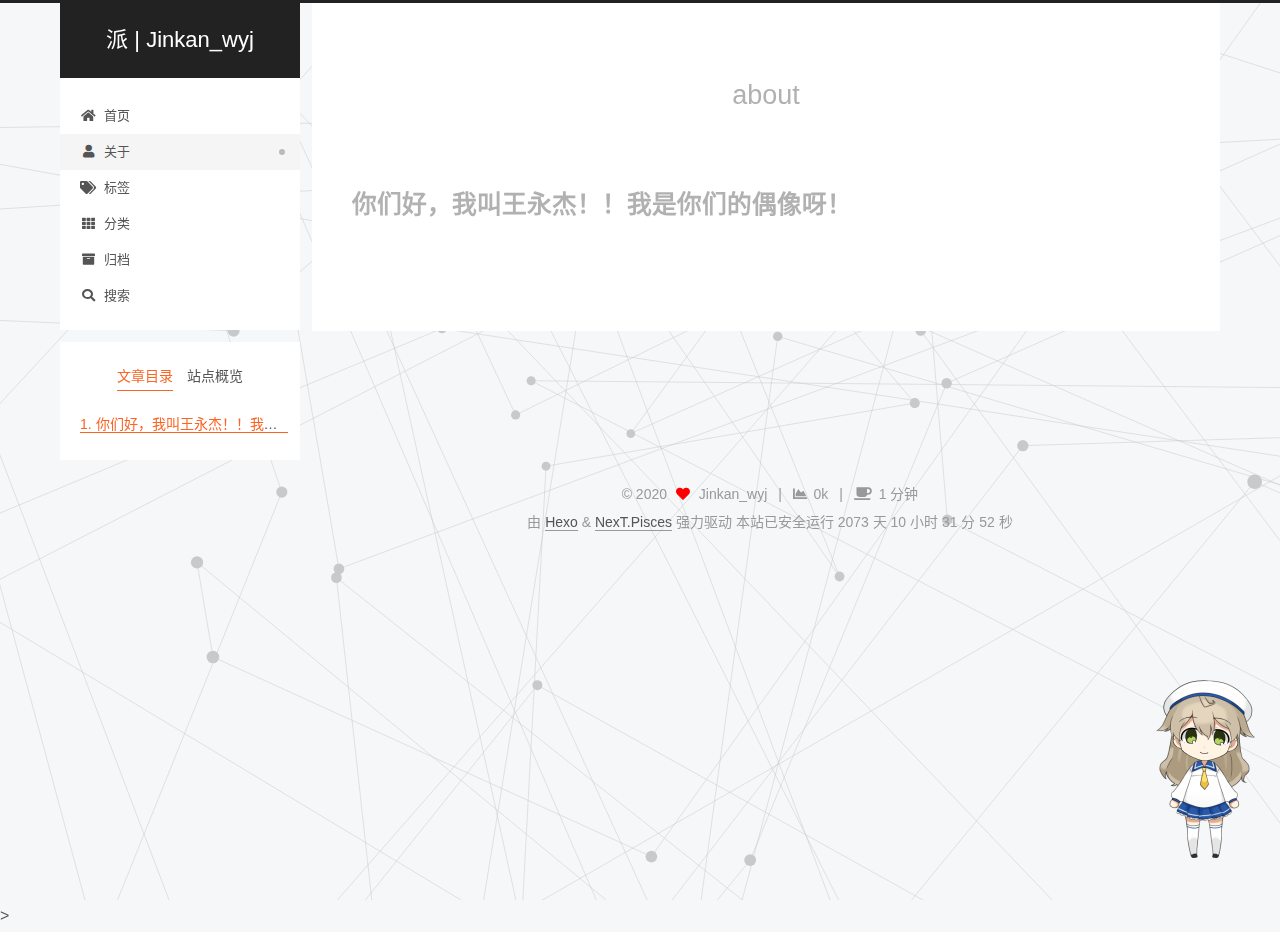
==== about/index.html @ be6c9986 "Site updated: 2020-11-22 16:22:30" ====
<!DOCTYPE html>
<html lang="zh-CN">
<head>
  <meta charset="UTF-8">
<meta name="viewport" content="width=device-width, initial-scale=1, maximum-scale=2">
<meta name="theme-color" content="#222">
<meta name="generator" content="Hexo 5.2.0">
  <link rel="apple-touch-icon" sizes="180x180" href="/images/favicon-32x32-next.png">
  <link rel="icon" type="image/png" sizes="32x32" href="/images/favicon-32x32-next.png">
  <link rel="icon" type="image/png" sizes="16x16" href="/images/favicon-32x32-next.png">

<link rel="stylesheet" href="/css/main.css">


<link rel="stylesheet" href="/lib/font-awesome/css/all.min.css">

<script id="hexo-configurations">
    var NexT = window.NexT || {};
    var CONFIG = {"hostname":"www.ipyker.com","root":"/","scheme":"Pisces","version":"7.8.0","exturl":false,"sidebar":{"position":"left","display":"post","padding":18,"offset":12,"onmobile":false},"copycode":{"enable":false,"show_result":false,"style":null},"back2top":{"enable":true,"sidebar":false,"scrollpercent":false},"bookmark":{"enable":false,"color":"#222","save":"auto"},"fancybox":false,"mediumzoom":false,"lazyload":false,"pangu":false,"comments":{"style":"tabs","active":null,"storage":true,"lazyload":false,"nav":null},"algolia":{"hits":{"per_page":10},"labels":{"input_placeholder":"Search for Posts","hits_empty":"We didn't find any results for the search: ${query}","hits_stats":"${hits} results found in ${time} ms"}},"localsearch":{"enable":true,"trigger":"auto","top_n_per_article":1,"unescape":false,"preload":false},"motion":{"enable":true,"async":false,"transition":{"post_block":"fadeIn","post_header":"slideDownIn","post_body":"slideDownIn","coll_header":"slideLeftIn","sidebar":"slideUpIn"}},"path":"search.xml"};
  </script>

  <meta name="description" content="你们好，我叫王永杰！！我是你们的偶像呀！">
<meta property="og:type" content="website">
<meta property="og:title" content="about">
<meta property="og:url" content="https://www.ipyker.com/about/index.html">
<meta property="og:site_name" content="派 | Jinkan_wyj">
<meta property="og:description" content="你们好，我叫王永杰！！我是你们的偶像呀！">
<meta property="og:locale" content="zh_CN">
<meta property="article:published_time" content="2020-11-20T17:15:14.000Z">
<meta property="article:modified_time" content="2020-11-20T22:20:00.348Z">
<meta property="article:author" content="Jinkan_wyj">
<meta name="twitter:card" content="summary">

<link rel="canonical" href="https://www.ipyker.com/about/">


<script id="page-configurations">
  // https://hexo.io/docs/variables.html
  CONFIG.page = {
    sidebar: "",
    isHome : false,
    isPost : false,
    lang   : 'zh-CN'
  };
</script>

  <title>about | 派 | Jinkan_wyj
</title>
  






  <noscript>
  <style>
  .use-motion .brand,
  .use-motion .menu-item,
  .sidebar-inner,
  .use-motion .post-block,
  .use-motion .pagination,
  .use-motion .comments,
  .use-motion .post-header,
  .use-motion .post-body,
  .use-motion .collection-header { opacity: initial; }

  .use-motion .site-title,
  .use-motion .site-subtitle {
    opacity: initial;
    top: initial;
  }

  .use-motion .logo-line-before i { left: initial; }
  .use-motion .logo-line-after i { right: initial; }
  </style>
</noscript>

<link rel="alternate" href="/atom.xml" title="派 | Jinkan_wyj" type="application/atom+xml">
</head>

<body itemscope itemtype="http://schema.org/WebPage">
  <div class="container use-motion">
    <div class="headband"></div>

    <header class="header" itemscope itemtype="http://schema.org/WPHeader">
      <div class="header-inner"><div class="site-brand-container">
  <div class="site-nav-toggle">
    <div class="toggle" aria-label="切换导航栏">
      <span class="toggle-line toggle-line-first"></span>
      <span class="toggle-line toggle-line-middle"></span>
      <span class="toggle-line toggle-line-last"></span>
    </div>
  </div>

  <div class="site-meta">

    <a href="/" class="brand" rel="start">
      <span class="logo-line-before"><i></i></span>
      <h1 class="site-title">派 | Jinkan_wyj</h1>
      <span class="logo-line-after"><i></i></span>
    </a>
  </div>

  <div class="site-nav-right">
    <div class="toggle popup-trigger">
        <i class="fa fa-search fa-fw fa-lg"></i>
    </div>
  </div>
</div>




<nav class="site-nav">
  <ul id="menu" class="main-menu menu">
        <li class="menu-item menu-item-home">

    <a href="/" rel="section"><i class="fa fa-home fa-fw"></i>首页</a>

  </li>
        <li class="menu-item menu-item-about">

    <a href="/about/" rel="section"><i class="fa fa-user fa-fw"></i>关于</a>

  </li>
        <li class="menu-item menu-item-tags">

    <a href="/tags/" rel="section"><i class="fa fa-tags fa-fw"></i>标签</a>

  </li>
        <li class="menu-item menu-item-categories">

    <a href="/categories/" rel="section"><i class="fa fa-th fa-fw"></i>分类</a>

  </li>
        <li class="menu-item menu-item-archives">

    <a href="/archives/" rel="section"><i class="fa fa-archive fa-fw"></i>归档</a>

  </li>
      <li class="menu-item menu-item-search">
        <a role="button" class="popup-trigger"><i class="fa fa-search fa-fw"></i>搜索
        </a>
      </li>
  </ul>
</nav>



  <div class="search-pop-overlay">
    <div class="popup search-popup">
        <div class="search-header">
  <span class="search-icon">
    <i class="fa fa-search"></i>
  </span>
  <div class="search-input-container">
    <input autocomplete="off" autocapitalize="off"
           placeholder="搜索..." spellcheck="false"
           type="search" class="search-input">
  </div>
  <span class="popup-btn-close">
    <i class="fa fa-times-circle"></i>
  </span>
</div>
<div id="search-result">
  <div id="no-result">
    <i class="fa fa-spinner fa-pulse fa-5x fa-fw"></i>
  </div>
</div>

    </div>
  </div>

</div>
    </header>

    
  <div class="back-to-top">
    <i class="fa fa-arrow-up"></i>
    <span>0%</span>
  </div>


    <main class="main">
      <div class="main-inner">
        <div class="content-wrap">
          
  
  

          <div class="content page posts-expand">
            

    
    
    
    <div class="post-block" lang="zh-CN">
      <header class="post-header">

<h1 class="post-title" itemprop="name headline">about
</h1>

<div class="post-meta">
  

</div>

</header>

      
      
      
      <div class="post-body">
          <h2 id="你们好，我叫王永杰！！我是你们的偶像呀！"><a href="#你们好，我叫王永杰！！我是你们的偶像呀！" class="headerlink" title="你们好，我叫王永杰！！我是你们的偶像呀！"></a>你们好，我叫王永杰！！我是你们的偶像呀！</h2>
      </div>
      
      
      
    </div>
    

    
    
    


          </div>
          
    
  <div class="comments">
    <div id="disqus_thread">
      <noscript>Please enable JavaScript to view the comments powered by Disqus.</noscript>
    </div>
  </div>
  

<script>
  window.addEventListener('tabs:register', () => {
    let { activeClass } = CONFIG.comments;
    if (CONFIG.comments.storage) {
      activeClass = localStorage.getItem('comments_active') || activeClass;
    }
    if (activeClass) {
      let activeTab = document.querySelector(`a[href="#comment-${activeClass}"]`);
      if (activeTab) {
        activeTab.click();
      }
    }
  });
  if (CONFIG.comments.storage) {
    window.addEventListener('tabs:click', event => {
      if (!event.target.matches('.tabs-comment .tab-content .tab-pane')) return;
      let commentClass = event.target.classList[1];
      localStorage.setItem('comments_active', commentClass);
    });
  }
</script>

        </div>
          
  
  <div class="toggle sidebar-toggle">
    <span class="toggle-line toggle-line-first"></span>
    <span class="toggle-line toggle-line-middle"></span>
    <span class="toggle-line toggle-line-last"></span>
  </div>

  <aside class="sidebar">
    <div class="sidebar-inner">

      <ul class="sidebar-nav motion-element">
        <li class="sidebar-nav-toc">
          文章目录
        </li>
        <li class="sidebar-nav-overview">
          站点概览
        </li>
      </ul>

      <!--noindex-->
      <div class="post-toc-wrap sidebar-panel">
          <div class="post-toc motion-element"><ol class="nav"><li class="nav-item nav-level-2"><a class="nav-link" href="#%E4%BD%A0%E4%BB%AC%E5%A5%BD%EF%BC%8C%E6%88%91%E5%8F%AB%E7%8E%8B%E6%B0%B8%E6%9D%B0%EF%BC%81%EF%BC%81%E6%88%91%E6%98%AF%E4%BD%A0%E4%BB%AC%E7%9A%84%E5%81%B6%E5%83%8F%E5%91%80%EF%BC%81"><span class="nav-number">1.</span> <span class="nav-text">你们好，我叫王永杰！！我是你们的偶像呀！</span></a></li></ol></div>
      </div>
      <!--/noindex-->

      <div class="site-overview-wrap sidebar-panel">
        <div class="site-author motion-element" itemprop="author" itemscope itemtype="http://schema.org/Person">
    <img class="site-author-image" itemprop="image" alt="Jinkan_wyj"
      src="/images/IMG_2992.JPG">
  <p class="site-author-name" itemprop="name">Jinkan_wyj</p>
  <div class="site-description" itemprop="description">Everything is from life.。</div>
</div>
<div class="site-state-wrap motion-element">
  <nav class="site-state">
      <div class="site-state-item site-state-posts">
          <a href="/archives/">
        
          <span class="site-state-item-count">3</span>
          <span class="site-state-item-name">日志</span>
        </a>
      </div>
  </nav>
</div>
  <div class="links-of-author motion-element">
      <span class="links-of-author-item">
        <a href="https://github.com/homewyj" title="GitHub → https:&#x2F;&#x2F;github.com&#x2F;homewyj" rel="noopener" target="_blank"><i class="fab fa-github fa-fw"></i>GitHub</a>
      </span>
      <span class="links-of-author-item">
        <a href="mailto:homewyj@163.com" title="E-Mail → mailto:homewyj@163.com" rel="noopener" target="_blank"><i class="fa fa-envelope fa-fw"></i>E-Mail</a>
      </span>
      <span class="links-of-author-item">
        <a href="https://weibo.com/serge_yongjie" title="Weibo → https:&#x2F;&#x2F;weibo.com&#x2F;serge_yongjie" rel="noopener" target="_blank"><i class="fab fa-weibo fa-fw"></i>Weibo</a>
      </span>
      <span class="links-of-author-item">
        <a href="https://plus.google.com/homewyj" title="Google → https:&#x2F;&#x2F;plus.google.com&#x2F;homewyj" rel="noopener" target="_blank"><i class="fab fa-google fa-fw"></i>Google</a>
      </span>
  </div>



      </div>

    </div>
  </aside>
  <div id="sidebar-dimmer"></div>


      </div>
    </main>

    <footer class="footer">
      <div class="footer-inner">
        

        

<div class="copyright">
  
  &copy; 
  <span itemprop="copyrightYear">2020</span>
  <span class="with-love">
    <i class="fa fa-heart"></i>
  </span>
  <span class="author" itemprop="copyrightHolder">Jinkan_wyj</span>
    <span class="post-meta-divider">|</span>
    <span class="post-meta-item-icon">
      <i class="fa fa-chart-area"></i>
    </span>
    <span title="站点总字数">0k</span>
    <span class="post-meta-divider">|</span>
    <span class="post-meta-item-icon">
      <i class="fa fa-coffee"></i>
    </span>
    <span title="站点阅读时长">1 分钟</span>
</div>
  <div class="powered-by">由 <a href="https://hexo.io/" class="theme-link" rel="noopener" target="_blank">Hexo</a> & <a href="https://pisces.theme-next.org/" class="theme-link" rel="noopener" target="_blank">NexT.Pisces</a> 强力驱动
  </div
<div class="run_time" style=" text-align:center;">
  <span id="timeDate">载入天数...</span><span id="times">载入时分秒...</span>
  <script>
    var now = new Date(); 
    function createtime() { 
        var grt= new Date("11/21/2020 4:00:00");//此处修改你的建站时间或者网站上线时间 
        now.setTime(now.getTime()+250); 
        days = (now - grt ) / 1000 / 60 / 60 / 24; dnum = Math.floor(days); 
        hours = (now - grt ) / 1000 / 60 / 60 - (24 * dnum); hnum = Math.floor(hours); 
        if(String(hnum).length ==1 ){hnum = "0" + hnum;} minutes = (now - grt ) / 1000 /60 - (24 * 60 * dnum) - (60 * hnum); 
        mnum = Math.floor(minutes); if(String(mnum).length ==1 ){mnum = "0" + mnum;} 
        seconds = (now - grt ) / 1000 - (24 * 60 * 60 * dnum) - (60 * 60 * hnum) - (60 * mnum); 
        snum = Math.round(seconds); if(String(snum).length ==1 ){snum = "0" + snum;} 
        document.getElementById("timeDate").innerHTML = "本站已安全运行 "+dnum+" 天 "; 
        document.getElementById("times").innerHTML = hnum + " 小时 " + mnum + " 分 " + snum + " 秒"; 
    } 
    setInterval("createtime()",250);
  </script>
</div>

        








      </div>
    </footer>
  </div>

  
  <script size="300" alpha="0.6" zIndex="-1" src="/lib/canvas-ribbon/canvas-ribbon.js"></script>
  <script src="/lib/anime.min.js"></script>
  <script src="/lib/velocity/velocity.min.js"></script>
  <script src="/lib/velocity/velocity.ui.min.js"></script>

<script src="/js/utils.js"></script>

<script src="/js/motion.js"></script>


<script src="/js/schemes/pisces.js"></script>


<script src="/js/next-boot.js"></script>


  <script defer src="/lib/three/three.min.js"></script>
    <script defer src="/lib/three/canvas_lines.min.js"></script>


  




  
<script src="/js/local-search.js"></script>













  

  

<script>
  function loadCount() {
    var d = document, s = d.createElement('script');
    s.src = 'https://你的评论....disqus.com/count.js';
    s.id = 'dsq-count-scr';
    (d.head || d.body).appendChild(s);
  }
  // defer loading until the whole page loading is completed
  window.addEventListener('load', loadCount, false);
</script>
<script>
  var disqus_config = function() {
    this.page.url = "https://www.ipyker.com/about/index.html";
    this.page.identifier = "about/index.html";
    this.page.title = "about";
    };
  NexT.utils.loadComments(document.querySelector('#disqus_thread'), () => {
    if (window.DISQUS) {
      DISQUS.reset({
        reload: true,
        config: disqus_config
      });
    } else {
      var d = document, s = d.createElement('script');
      s.src = 'https://你的评论....disqus.com/embed.js';
      s.setAttribute('data-timestamp', '' + +new Date());
      (d.head || d.body).appendChild(s);
    }
  });
</script>

<script src="/live2dw/lib/L2Dwidget.min.js?094cbace49a39548bed64abff5988b05"></script><script>L2Dwidget.init({"pluginModelPath":"assets/","model":{"jsonPath":"/live2dw/assets/koharu.model.json"},"display":{"position":"right","width":150,"height":300},"mobile":{"show":false},"log":false,"pluginJsPath":"lib/","pluginRootPath":"live2dw/","tagMode":false});</script></body>
</html
<!-- 页面点击小红心 -->
<script type="text/javascript" src="/js/src/clicklove.js"></script>>
---- css/main.css ----
:root {
  --body-bg-color: #f5f7f9;
  --content-bg-color: #fff;
  --card-bg-color: #f5f5f5;
  --text-color: #555;
  --blockquote-color: #666;
  --link-color: #555;
  --link-hover-color: #222;
  --brand-color: #fff;
  --brand-hover-color: #fff;
  --table-row-odd-bg-color: #f9f9f9;
  --table-row-hover-bg-color: #f5f5f5;
  --menu-item-bg-color: #f5f5f5;
  --btn-default-bg: #fff;
  --btn-default-color: #555;
  --btn-default-border-color: #555;
  --btn-default-hover-bg: #222;
  --btn-default-hover-color: #fff;
  --btn-default-hover-border-color: #222;
}
html {
  line-height: 1.15; /* 1 */
  -webkit-text-size-adjust: 100%; /* 2 */
}
body {
  margin: 0;
}
main {
  display: block;
}
h1 {
  font-size: 2em;
  margin: 0.67em 0;
}
hr {
  box-sizing: content-box; /* 1 */
  height: 0; /* 1 */
  overflow: visible; /* 2 */
}
pre {
  font-family: monospace, monospace; /* 1 */
  font-size: 1em; /* 2 */
}
a {
  background: transparent;
}
abbr[title] {
  border-bottom: none; /* 1 */
  text-decoration: underline; /* 2 */
  text-decoration: underline dotted; /* 2 */
}
b,
strong {
  font-weight: bolder;
}
code,
kbd,
samp {
  font-family: monospace, monospace; /* 1 */
  font-size: 1em; /* 2 */
}
small {
  font-size: 80%;
}
sub,
sup {
  font-size: 75%;
  line-height: 0;
  position: relative;
  vertical-align: baseline;
}
sub {
  bottom: -0.25em;
}
sup {
  top: -0.5em;
}
img {
  border-style: none;
}
button,
input,
optgroup,
select,
textarea {
  font-family: inherit; /* 1 */
  font-size: 100%; /* 1 */
  line-height: 1.15; /* 1 */
  margin: 0; /* 2 */
}
button,
input {
/* 1 */
  overflow: visible;
}
button,
select {
/* 1 */
  text-transform: none;
}
button,
[type='button'],
[type='reset'],
[type='submit'] {
  -webkit-appearance: button;
}
button::-moz-focus-inner,
[type='button']::-moz-focus-inner,
[type='reset']::-moz-focus-inner,
[type='submit']::-moz-focus-inner {
  border-style: none;
  padding: 0;
}
button:-moz-focusring,
[type='button']:-moz-focusring,
[type='reset']:-moz-focusring,
[type='submit']:-moz-focusring {
  outline: 1px dotted ButtonText;
}
fieldset {
  padding: 0.35em 0.75em 0.625em;
}
legend {
  box-sizing: border-box; /* 1 */
  color: inherit; /* 2 */
  display: table; /* 1 */
  max-width: 100%; /* 1 */
  padding: 0; /* 3 */
  white-space: normal; /* 1 */
}
progress {
  vertical-align: baseline;
}
textarea {
  overflow: auto;
}
[type='checkbox'],
[type='radio'] {
  box-sizing: border-box; /* 1 */
  padding: 0; /* 2 */
}
[type='number']::-webkit-inner-spin-button,
[type='number']::-webkit-outer-spin-button {
  height: auto;
}
[type='search'] {
  outline-offset: -2px; /* 2 */
  -webkit-appearance: textfield; /* 1 */
}
[type='search']::-webkit-search-decoration {
  -webkit-appearance: none;
}
::-webkit-file-upload-button {
  font: inherit; /* 2 */
  -webkit-appearance: button; /* 1 */
}
details {
  display: block;
}
summary {
  display: list-item;
}
template {
  display: none;
}
[hidden] {
  display: none;
}
::selection {
  background: #262a30;
  color: #eee;
}
html,
body {
  height: 100%;
}
body {
  background: var(--body-bg-color);
  color: var(--text-color);
  font-family: 'Lato', "PingFang SC", "Microsoft YaHei", sans-serif;
  font-size: 1em;
  line-height: 2;
}
@media (max-width: 991px) {
  body {
    padding-left: 0 !important;
    padding-right: 0 !important;
  }
}
h1,
h2,
h3,
h4,
h5,
h6 {
  font-family: 'Lato', "PingFang SC", "Microsoft YaHei", sans-serif;
  font-weight: bold;
  line-height: 1.5;
  margin: 20px 0 15px;
}
h1 {
  font-size: 1.5em;
}
h2 {
  font-size: 1.375em;
}
h3 {
  font-size: 1.25em;
}
h4 {
  font-size: 1.125em;
}
h5 {
  font-size: 1em;
}
h6 {
  font-size: 0.875em;
}
p {
  margin: 0 0 20px 0;
}
a,
span.exturl {
  border-bottom: 1px solid #999;
  color: var(--link-color);
  outline: 0;
  text-decoration: none;
  overflow-wrap: break-word;
  word-wrap: break-word;
  cursor: pointer;
}
a:hover,
span.exturl:hover {
  border-bottom-color: var(--link-hover-color);
  color: var(--link-hover-color);
}
iframe,
img,
video {
  display: block;
  margin-left: auto;
  margin-right: auto;
  max-width: 100%;
}
hr {
  background-image: repeating-linear-gradient(-45deg, #ddd, #ddd 4px, transparent 4px, transparent 8px);
  border: 0;
  height: 3px;
  margin: 40px 0;
}
blockquote {
  border-left: 4px solid #ddd;
  color: var(--blockquote-color);
  margin: 0;
  padding: 0 15px;
}
blockquote cite::before {
  content: '-';
  padding: 0 5px;
}
dt {
  font-weight: bold;
}
dd {
  margin: 0;
  padding: 0;
}
kbd {
  background-color: #f5f5f5;
  background-image: linear-gradient(#eee, #fff, #eee);
  border: 1px solid #ccc;
  border-radius: 0.2em;
  box-shadow: 0.1em 0.1em 0.2em rgba(0,0,0,0.1);
  color: #555;
  font-family: inherit;
  padding: 0.1em 0.3em;
  white-space: nowrap;
}
.table-container {
  overflow: auto;
}
table {
  border-collapse: collapse;
  border-spacing: 0;
  font-size: 0.875em;
  margin: 0 0 20px 0;
  width: 100%;
}
tbody tr:nth-of-type(odd) {
  background: var(--table-row-odd-bg-color);
}
tbody tr:hover {
  background: var(--table-row-hover-bg-color);
}
caption,
th,
td {
  font-weight: normal;
  padding: 8px;
  vertical-align: middle;
}
th,
td {
  border: 1px solid #ddd;
  border-bottom: 3px solid #ddd;
}
th {
  font-weight: 700;
  padding-bottom: 10px;
}
td {
  border-bottom-width: 1px;
}
.btn {
  background: var(--btn-default-bg);
  border: 2px solid var(--btn-default-border-color);
  border-radius: 2px;
  color: var(--btn-default-color);
  display: inline-block;
  font-size: 0.875em;
  line-height: 2;
  padding: 0 20px;
  text-decoration: none;
  transition-property: background-color;
  transition-delay: 0s;
  transition-duration: 0.2s;
  transition-timing-function: ease-in-out;
}
.btn:hover {
  background: var(--btn-default-hover-bg);
  border-color: var(--btn-default-hover-border-color);
  color: var(--btn-default-hover-color);
}
.btn + .btn {
  margin: 0 0 8px 8px;
}
.btn .fa-fw {
  text-align: left;
  width: 1.285714285714286em;
}
.toggle {
  line-height: 0;
}
.toggle .toggle-line {
  background: #fff;
  display: inline-block;
  height: 2px;
  left: 0;
  position: relative;
  top: 0;
  transition: all 0.4s;
  vertical-align: top;
  width: 100%;
}
.toggle .toggle-line:not(:first-child) {
  margin-top: 3px;
}
.toggle.toggle-arrow .toggle-line-first {
  left: 50%;
  top: 2px;
  transform: rotate(45deg);
  width: 50%;
}
.toggle.toggle-arrow .toggle-line-middle {
  left: 2px;
  width: 90%;
}
.toggle.toggle-arrow .toggle-line-last {
  left: 50%;
  top: -2px;
  transform: rotate(-45deg);
  width: 50%;
}
.toggle.toggle-close .toggle-line-first {
  transform: rotate(-45deg);
  top: 5px;
}
.toggle.toggle-close .toggle-line-middle {
  opacity: 0;
}
.toggle.toggle-close .toggle-line-last {
  transform: rotate(45deg);
  top: -5px;
}
.highlight,
pre {
  background: #f7f7f7;
  color: #4d4d4c;
  line-height: 1.6;
  margin: 0 auto 20px;
}
pre,
code {
  font-family: consolas, Menlo, monospace, "PingFang SC", "Microsoft YaHei";
}
code {
  background: #eee;
  border-radius: 3px;
  color: #555;
  padding: 2px 4px;
  overflow-wrap: break-word;
  word-wrap: break-word;
}
.highlight *::selection {
  background: #d6d6d6;
}
.highlight pre {
  border: 0;
  margin: 0;
  padding: 10px 0;
}
.highlight table {
  border: 0;
  margin: 0;
  width: auto;
}
.highlight td {
  border: 0;
  padding: 0;
}
.highlight figcaption {
  background: #eff2f3;
  color: #4d4d4c;
  display: flex;
  font-size: 0.875em;
  justify-content: space-between;
  line-height: 1.2;
  padding: 0.5em;
}
.highlight figcaption a {
  color: #4d4d4c;
}
.highlight figcaption a:hover {
  border-bottom-color: #4d4d4c;
}
.highlight .gutter {
  -moz-user-select: none;
  -ms-user-select: none;
  -webkit-user-select: none;
  user-select: none;
}
.highlight .gutter pre {
  background: #eff2f3;
  color: #869194;
  padding-left: 10px;
  padding-right: 10px;
  text-align: right;
}
.highlight .code pre {
  background: #f7f7f7;
  padding-left: 10px;
  width: 100%;
}
.gist table {
  width: auto;
}
.gist table td {
  border: 0;
}
pre {
  overflow: auto;
  padding: 10px;
}
pre code {
  background: none;
  color: #4d4d4c;
  font-size: 0.875em;
  padding: 0;
  text-shadow: none;
}
pre .deletion {
  background: #fdd;
}
pre .addition {
  background: #dfd;
}
pre .meta {
  color: #eab700;
  -moz-user-select: none;
  -ms-user-select: none;
  -webkit-user-select: none;
  user-select: none;
}
pre .comment {
  color: #8e908c;
}
pre .variable,
pre .attribute,
pre .tag,
pre .name,
pre .regexp,
pre .ruby .constant,
pre .xml .tag .title,
pre .xml .pi,
pre .xml .doctype,
pre .html .doctype,
pre .css .id,
pre .css .class,
pre .css .pseudo {
  color: #c82829;
}
pre .number,
pre .preprocessor,
pre .built_in,
pre .builtin-name,
pre .literal,
pre .params,
pre .constant,
pre .command {
  color: #f5871f;
}
pre .ruby .class .title,
pre .css .rules .attribute,
pre .string,
pre .symbol,
pre .value,
pre .inheritance,
pre .header,
pre .ruby .symbol,
pre .xml .cdata,
pre .special,
pre .formula {
  color: #718c00;
}
pre .title,
pre .css .hexcolor {
  color: #3e999f;
}
pre .function,
pre .python .decorator,
pre .python .title,
pre .ruby .function .title,
pre .ruby .title .keyword,
pre .perl .sub,
pre .javascript .title,
pre .coffeescript .title {
  color: #4271ae;
}
pre .keyword,
pre .javascript .function {
  color: #8959a8;
}
.blockquote-center {
  border-left: none;
  margin: 40px 0;
  padding: 0;
  position: relative;
  text-align: center;
}
.blockquote-center .fa {
  display: block;
  opacity: 0.6;
  position: absolute;
  width: 100%;
}
.blockquote-center .fa-quote-left {
  border-top: 1px solid #ccc;
  text-align: left;
  top: -20px;
}
.blockquote-center .fa-quote-right {
  border-bottom: 1px solid #ccc;
  text-align: right;
  bottom: -20px;
}
.blockquote-center p,
.blockquote-center div {
  text-align: center;
}
.post-body .group-picture img {
  margin: 0 auto;
  padding: 0 3px;
}
.group-picture-row {
  margin-bottom: 6px;
  overflow: hidden;
}
.group-picture-column {
  float: left;
  margin-bottom: 10px;
}
.post-body .label {
  color: #555;
  display: inline;
  padding: 0 2px;
}
.post-body .label.default {
  background: #f0f0f0;
}
.post-body .label.primary {
  background: #efe6f7;
}
.post-body .label.info {
  background: #e5f2f8;
}
.post-body .label.success {
  background: #e7f4e9;
}
.post-body .label.warning {
  background: #fcf6e1;
}
.post-body .label.danger {
  background: #fae8eb;
}
.post-body .tabs {
  margin-bottom: 20px;
}
.post-body .tabs,
.tabs-comment {
  display: block;
  padding-top: 10px;
  position: relative;
}
.post-body .tabs ul.nav-tabs,
.tabs-comment ul.nav-tabs {
  display: flex;
  flex-wrap: wrap;
  margin: 0;
  margin-bottom: -1px;
  padding: 0;
}
@media (max-width: 413px) {
  .post-body .tabs ul.nav-tabs,
  .tabs-comment ul.nav-tabs {
    display: block;
    margin-bottom: 5px;
  }
}
.post-body .tabs ul.nav-tabs li.tab,
.tabs-comment ul.nav-tabs li.tab {
  border-bottom: 1px solid #ddd;
  border-left: 1px solid transparent;
  border-right: 1px solid transparent;
  border-top: 3px solid transparent;
  flex-grow: 1;
  list-style-type: none;
  border-radius: 0 0 0 0;
}
@media (max-width: 413px) {
  .post-body .tabs ul.nav-tabs li.tab,
  .tabs-comment ul.nav-tabs li.tab {
    border-bottom: 1px solid transparent;
    border-left: 3px solid transparent;
    border-right: 1px solid transparent;
    border-top: 1px solid transparent;
  }
}
@media (max-width: 413px) {
  .post-body .tabs ul.nav-tabs li.tab,
  .tabs-comment ul.nav-tabs li.tab {
    border-radius: 0;
  }
}
.post-body .tabs ul.nav-tabs li.tab a,
.tabs-comment ul.nav-tabs li.tab a {
  border-bottom: initial;
  display: block;
  line-height: 1.8;
  outline: 0;
  padding: 0.25em 0.75em;
  text-align: center;
  transition-delay: 0s;
  transition-duration: 0.2s;
  transition-timing-function: ease-out;
}
.post-body .tabs ul.nav-tabs li.tab a i,
.tabs-comment ul.nav-tabs li.tab a i {
  width: 1.285714285714286em;
}
.post-body .tabs ul.nav-tabs li.tab.active,
.tabs-comment ul.nav-tabs li.tab.active {
  border-bottom: 1px solid transparent;
  border-left: 1px solid #ddd;
  border-right: 1px solid #ddd;
  border-top: 3px solid #fc6423;
}
@media (max-width: 413px) {
  .post-body .tabs ul.nav-tabs li.tab.active,
  .tabs-comment ul.nav-tabs li.tab.active {
    border-bottom: 1px solid #ddd;
    border-left: 3px solid #fc6423;
    border-right: 1px solid #ddd;
    border-top: 1px solid #ddd;
  }
}
.post-body .tabs ul.nav-tabs li.tab.active a,
.tabs-comment ul.nav-tabs li.tab.active a {
  color: var(--link-color);
  cursor: default;
}
.post-body .tabs .tab-content .tab-pane,
.tabs-comment .tab-content .tab-pane {
  border: 1px solid #ddd;
  border-top: 0;
  padding: 20px 20px 0 20px;
  border-radius: 0;
}
.post-body .tabs .tab-content .tab-pane:not(.active),
.tabs-comment .tab-content .tab-pane:not(.active) {
  display: none;
}
.post-body .tabs .tab-content .tab-pane.active,
.tabs-comment .tab-content .tab-pane.active {
  display: block;
}
.post-body .tabs .tab-content .tab-pane.active:nth-of-type(1),
.tabs-comment .tab-content .tab-pane.active:nth-of-type(1) {
  border-radius: 0 0 0 0;
}
@media (max-width: 413px) {
  .post-body .tabs .tab-content .tab-pane.active:nth-of-type(1),
  .tabs-comment .tab-content .tab-pane.active:nth-of-type(1) {
    border-radius: 0;
  }
}
.post-body .note {
  border-radius: 3px;
  margin-bottom: 20px;
  padding: 1em;
  position: relative;
  border: 1px solid #eee;
  border-left-width: 5px;
}
.post-body .note h2,
.post-body .note h3,
.post-body .note h4,
.post-body .note h5,
.post-body .note h6 {
  margin-top: 0;
  border-bottom: initial;
  margin-bottom: 0;
  padding-top: 0;
}
.post-body .note p:first-child,
.post-body .note ul:first-child,
.post-body .note ol:first-child,
.post-body .note table:first-child,
.post-body .note pre:first-child,
.post-body .note blockquote:first-child,
.post-body .note img:first-child {
  margin-top: 0;
}
.post-body .note p:last-child,
.post-body .note ul:last-child,
.post-body .note ol:last-child,
.post-body .note table:last-child,
.post-body .note pre:last-child,
.post-body .note blockquote:last-child,
.post-body .note img:last-child {
  margin-bottom: 0;
}
.post-body .note.default {
  border-left-color: #777;
}
.post-body .note.default h2,
.post-body .note.default h3,
.post-body .note.default h4,
.post-body .note.default h5,
.post-body .note.default h6 {
  color: #777;
}
.post-body .note.primary {
  border-left-color: #6f42c1;
}
.post-body .note.primary h2,
.post-body .note.primary h3,
.post-body .note.primary h4,
.post-body .note.primary h5,
.post-body .note.primary h6 {
  color: #6f42c1;
}
.post-body .note.info {
  border-left-color: #428bca;
}
.post-body .note.info h2,
.post-body .note.info h3,
.post-body .note.info h4,
.post-body .note.info h5,
.post-body .note.info h6 {
  color: #428bca;
}
.post-body .note.success {
  border-left-color: #5cb85c;
}
.post-body .note.success h2,
.post-body .note.success h3,
.post-body .note.success h4,
.post-body .note.success h5,
.post-body .note.success h6 {
  color: #5cb85c;
}
.post-body .note.warning {
  border-left-color: #f0ad4e;
}
.post-body .note.warning h2,
.post-body .note.warning h3,
.post-body .note.warning h4,
.post-body .note.warning h5,
.post-body .note.warning h6 {
  color: #f0ad4e;
}
.post-body .note.danger {
  border-left-color: #d9534f;
}
.post-body .note.danger h2,
.post-body .note.danger h3,
.post-body .note.danger h4,
.post-body .note.danger h5,
.post-body .note.danger h6 {
  color: #d9534f;
}
.pagination .prev,
.pagination .next,
.pagination .page-number,
.pagination .space {
  display: inline-block;
  margin: 0 10px;
  padding: 0 11px;
  position: relative;
  top: -1px;
}
@media (max-width: 767px) {
  .pagination .prev,
  .pagination .next,
  .pagination .page-number,
  .pagination .space {
    margin: 0 5px;
  }
}
.pagination {
  border-top: 1px solid #eee;
  margin: 120px 0 0;
  text-align: center;
}
.pagination .prev,
.pagination .next,
.pagination .page-number {
  border-bottom: 0;
  border-top: 1px solid #eee;
  transition-property: border-color;
  transition-delay: 0s;
  transition-duration: 0.2s;
  transition-timing-function: ease-in-out;
}
.pagination .prev:hover,
.pagination .next:hover,
.pagination .page-number:hover {
  border-top-color: #222;
}
.pagination .space {
  margin: 0;
  padding: 0;
}
.pagination .prev {
  margin-left: 0;
}
.pagination .next {
  margin-right: 0;
}
.pagination .page-number.current {
  background: #ccc;
  border-top-color: #ccc;
  color: #fff;
}
@media (max-width: 767px) {
  .pagination {
    border-top: none;
  }
  .pagination .prev,
  .pagination .next,
  .pagination .page-number {
    border-bottom: 1px solid #eee;
    border-top: 0;
    margin-bottom: 10px;
    padding: 0 10px;
  }
  .pagination .prev:hover,
  .pagination .next:hover,
  .pagination .page-number:hover {
    border-bottom-color: #222;
  }
}
.comments {
  margin-top: 60px;
  overflow: hidden;
}
.comment-button-group {
  display: flex;
  flex-wrap: wrap-reverse;
  justify-content: center;
  margin: 1em 0;
}
.comment-button-group .comment-button {
  margin: 0.1em 0.2em;
}
.comment-button-group .comment-button.active {
  background: var(--btn-default-hover-bg);
  border-color: var(--btn-default-hover-border-color);
  color: var(--btn-default-hover-color);
}
.comment-position {
  display: none;
}
.comment-position.active {
  display: block;
}
.tabs-comment {
  background: var(--content-bg-color);
  margin-top: 4em;
  padding-top: 0;
}
.tabs-comment .comments {
  border: 0;
  box-shadow: none;
  margin-top: 0;
  padding-top: 0;
}
.container {
  min-height: 100%;
  position: relative;
}
.main-inner {
  margin: 0 auto;
  width: calc(100% - 20px);
}
@media (min-width: 1200px) {
  .main-inner {
    width: 1160px;
  }
}
@media (min-width: 1600px) {
  .main-inner {
    width: 73%;
  }
}
@media (max-width: 767px) {
  .content-wrap {
    padding: 0 20px;
  }
}
.header {
  background: transparent;
}
.header-inner {
  margin: 0 auto;
  width: calc(100% - 20px);
}
@media (min-width: 1200px) {
  .header-inner {
    width: 1160px;
  }
}
@media (min-width: 1600px) {
  .header-inner {
    width: 73%;
  }
}
.site-brand-container {
  display: flex;
  flex-shrink: 0;
  padding: 0 10px;
}
.headband {
  background: #222;
  height: 3px;
}
.site-meta {
  flex-grow: 1;
  text-align: center;
}
@media (max-width: 767px) {
  .site-meta {
    text-align: center;
  }
}
.brand {
  border-bottom: none;
  color: var(--brand-color);
  display: inline-block;
  line-height: 1.375em;
  padding: 0 40px;
  position: relative;
}
.brand:hover {
  color: var(--brand-hover-color);
}
.site-title {
  font-family: 'Lato', "PingFang SC", "Microsoft YaHei", sans-serif;
  font-size: 1.375em;
  font-weight: normal;
  margin: 0;
}
.site-subtitle {
  color: #ddd;
  font-size: 0.8125em;
  margin: 10px 0;
}
.use-motion .brand {
  opacity: 0;
}
.use-motion .site-title,
.use-motion .site-subtitle,
.use-motion .custom-logo-image {
  opacity: 0;
  position: relative;
  top: -10px;
}
.site-nav-toggle,
.site-nav-right {
  display: none;
}
@media (max-width: 767px) {
  .site-nav-toggle,
  .site-nav-right {
    display: flex;
    flex-direction: column;
    justify-content: center;
  }
}
.site-nav-toggle .toggle,
.site-nav-right .toggle {
  color: var(--text-color);
  padding: 10px;
  width: 22px;
}
.site-nav-toggle .toggle .toggle-line,
.site-nav-right .toggle .toggle-line {
  background: var(--text-color);
  border-radius: 1px;
}
.site-nav {
  display: block;
}
@media (max-width: 767px) {
  .site-nav {
    clear: both;
    display: none;
  }
}
.site-nav.site-nav-on {
  display: block;
}
.menu {
  margin-top: 20px;
  padding-left: 0;
  text-align: center;
}
.menu-item {
  display: inline-block;
  list-style: none;
  margin: 0 10px;
}
@media (max-width: 767px) {
  .menu-item {
    display: block;
    margin-top: 10px;
  }
  .menu-item.menu-item-search {
    display: none;
  }
}
.menu-item a,
.menu-item span.exturl {
  border-bottom: 0;
  display: block;
  font-size: 0.8125em;
  transition-property: border-color;
  transition-delay: 0s;
  transition-duration: 0.2s;
  transition-timing-function: ease-in-out;
}
@media (hover: none) {
  .menu-item a:hover,
  .menu-item span.exturl:hover {
    border-bottom-color: transparent !important;
  }
}
.menu-item .fa,
.menu-item .fab,
.menu-item .far,
.menu-item .fas {
  margin-right: 8px;
}
.menu-item .badge {
  display: inline-block;
  font-weight: bold;
  line-height: 1;
  margin-left: 0.35em;
  margin-top: 0.35em;
  text-align: center;
  white-space: nowrap;
}
@media (max-width: 767px) {
  .menu-item .badge {
    float: right;
    margin-left: 0;
  }
}
.menu-item-active a,
.menu .menu-item a:hover,
.menu .menu-item span.exturl:hover {
  background: var(--menu-item-bg-color);
}
.use-motion .menu-item {
  opacity: 0;
}
.sidebar {
  background: #222;
  bottom: 0;
  box-shadow: inset 0 2px 6px #000;
  position: fixed;
  top: 0;
}
@media (max-width: 991px) {
  .sidebar {
    display: none;
  }
}
.sidebar-inner {
  color: #999;
  padding: 18px 10px;
  text-align: center;
}
.cc-license {
  margin-top: 10px;
  text-align: center;
}
.cc-license .cc-opacity {
  border-bottom: none;
  opacity: 0.7;
}
.cc-license .cc-opacity:hover {
  opacity: 0.9;
}
.cc-license img {
  display: inline-block;
}
.site-author-image {
  border: 1px solid #eee;
  display: block;
  margin: 0 auto;
  max-width: 120px;
  padding: 2px;
}
.site-author-name {
  color: var(--text-color);
  font-weight: 600;
  margin: 0;
  text-align: center;
}
.site-description {
  color: #999;
  font-size: 0.8125em;
  margin-top: 0;
  text-align: center;
}
.links-of-author {
  margin-top: 15px;
}
.links-of-author a,
.links-of-author span.exturl {
  border-bottom-color: #555;
  display: inline-block;
  font-size: 0.8125em;
  margin-bottom: 10px;
  margin-right: 10px;
  vertical-align: middle;
}
.links-of-author a::before,
.links-of-author span.exturl::before {
  background: #f1168e;
  border-radius: 50%;
  content: ' ';
  display: inline-block;
  height: 4px;
  margin-right: 3px;
  vertical-align: middle;
  width: 4px;
}
.sidebar-button {
  margin-top: 15px;
}
.sidebar-button a {
  border: 1px solid #fc6423;
  border-radius: 4px;
  color: #fc6423;
  display: inline-block;
  padding: 0 15px;
}
.sidebar-button a .fa,
.sidebar-button a .fab,
.sidebar-button a .far,
.sidebar-button a .fas {
  margin-right: 5px;
}
.sidebar-button a:hover {
  background: #fc6423;
  border: 1px solid #fc6423;
  color: #fff;
}
.sidebar-button a:hover .fa,
.sidebar-button a:hover .fab,
.sidebar-button a:hover .far,
.sidebar-button a:hover .fas {
  color: #fff;
}
.links-of-blogroll {
  font-size: 0.8125em;
  margin-top: 10px;
}
.links-of-blogroll-title {
  font-size: 0.875em;
  font-weight: 600;
  margin-top: 0;
}
.links-of-blogroll-list {
  list-style: none;
  margin: 0;
  padding: 0;
}
#sidebar-dimmer {
  display: none;
}
@media (max-width: 767px) {
  #sidebar-dimmer {
    background: #000;
    display: block;
    height: 100%;
    left: 100%;
    opacity: 0;
    position: fixed;
    top: 0;
    width: 100%;
    z-index: 1100;
  }
  .sidebar-active + #sidebar-dimmer {
    opacity: 0.7;
    transform: translateX(-100%);
    transition: opacity 0.5s;
  }
}
.sidebar-nav {
  margin: 0;
  padding-bottom: 20px;
  padding-left: 0;
}
.sidebar-nav li {
  border-bottom: 1px solid transparent;
  color: var(--text-color);
  cursor: pointer;
  display: inline-block;
  font-size: 0.875em;
}
.sidebar-nav li.sidebar-nav-overview {
  margin-left: 10px;
}
.sidebar-nav li:hover {
  color: #fc6423;
}
.sidebar-nav .sidebar-nav-active {
  border-bottom-color: #fc6423;
  color: #fc6423;
}
.sidebar-nav .sidebar-nav-active:hover {
  color: #fc6423;
}
.sidebar-panel {
  display: none;
  overflow-x: hidden;
  overflow-y: auto;
}
.sidebar-panel-active {
  display: block;
}
.sidebar-toggle {
  background: #222;
  bottom: 45px;
  cursor: pointer;
  height: 14px;
  left: 30px;
  padding: 5px;
  position: fixed;
  width: 14px;
  z-index: 1300;
}
@media (max-width: 991px) {
  .sidebar-toggle {
    left: 20px;
    opacity: 0.8;
    display: none;
  }
}
.sidebar-toggle:hover .toggle-line {
  background: #fc6423;
}
.post-toc {
  font-size: 0.875em;
}
.post-toc ol {
  list-style: none;
  margin: 0;
  padding: 0 2px 5px 10px;
  text-align: left;
}
.post-toc ol > ol {
  padding-left: 0;
}
.post-toc ol a {
  transition-property: all;
  transition-delay: 0s;
  transition-duration: 0.2s;
  transition-timing-function: ease-in-out;
}
.post-toc .nav-item {
  line-height: 1.8;
  overflow: hidden;
  text-overflow: ellipsis;
  white-space: nowrap;
}
.post-toc .nav .nav-child {
  display: none;
}
.post-toc .nav .active > .nav-child {
  display: block;
}
.post-toc .nav .active-current > .nav-child {
  display: block;
}
.post-toc .nav .active-current > .nav-child > .nav-item {
  display: block;
}
.post-toc .nav .active > a {
  border-bottom-color: #fc6423;
  color: #fc6423;
}
.post-toc .nav .active-current > a {
  color: #fc6423;
}
.post-toc .nav .active-current > a:hover {
  color: #fc6423;
}
.site-state {
  display: flex;
  justify-content: center;
  line-height: 1.4;
  margin-top: 10px;
  overflow: hidden;
  text-align: center;
  white-space: nowrap;
}
.site-state-item {
  padding: 0 15px;
}
.site-state-item:not(:first-child) {
  border-left: 1px solid #eee;
}
.site-state-item a {
  border-bottom: none;
}
.site-state-item-count {
  display: block;
  font-size: 1em;
  font-weight: 600;
  text-align: center;
}
.site-state-item-name {
  color: #999;
  font-size: 0.8125em;
}
.footer {
  color: #999;
  font-size: 0.875em;
  padding: 20px 0;
}
.footer.footer-fixed {
  bottom: 0;
  left: 0;
  position: absolute;
  right: 0;
}
.footer-inner {
  box-sizing: border-box;
  margin: 0 auto;
  text-align: center;
  width: calc(100% - 20px);
}
@media (min-width: 1200px) {
  .footer-inner {
    width: 1160px;
  }
}
@media (min-width: 1600px) {
  .footer-inner {
    width: 73%;
  }
}
.languages {
  display: inline-block;
  font-size: 1.125em;
  position: relative;
}
.languages .lang-select-label span {
  margin: 0 0.5em;
}
.languages .lang-select {
  height: 100%;
  left: 0;
  opacity: 0;
  position: absolute;
  top: 0;
  width: 100%;
}
.with-love {
  color: #ff0000;
  display: inline-block;
  margin: 0 5px;
}
.powered-by,
.theme-info {
  display: inline-block;
}
@-moz-keyframes iconAnimate {
  0%, 100% {
    transform: scale(1);
  }
  10%, 30% {
    transform: scale(0.9);
  }
  20%, 40%, 60%, 80% {
    transform: scale(1.1);
  }
  50%, 70% {
    transform: scale(1.1);
  }
}
@-webkit-keyframes iconAnimate {
  0%, 100% {
    transform: scale(1);
  }
  10%, 30% {
    transform: scale(0.9);
  }
  20%, 40%, 60%, 80% {
    transform: scale(1.1);
  }
  50%, 70% {
    transform: scale(1.1);
  }
}
@-o-keyframes iconAnimate {
  0%, 100% {
    transform: scale(1);
  }
  10%, 30% {
    transform: scale(0.9);
  }
  20%, 40%, 60%, 80% {
    transform: scale(1.1);
  }
  50%, 70% {
    transform: scale(1.1);
  }
}
@keyframes iconAnimate {
  0%, 100% {
    transform: scale(1);
  }
  10%, 30% {
    transform: scale(0.9);
  }
  20%, 40%, 60%, 80% {
    transform: scale(1.1);
  }
  50%, 70% {
    transform: scale(1.1);
  }
}
.back-to-top {
  font-size: 12px;
  text-align: center;
  transition-delay: 0s;
  transition-duration: 0.2s;
  transition-timing-function: ease-in-out;
}
.back-to-top {
  background: #222;
  bottom: -100px;
  box-sizing: border-box;
  color: #fff;
  cursor: pointer;
  left: 30px;
  opacity: 0.6;
  padding: 0 6px;
  position: fixed;
  transition-property: bottom;
  z-index: 1300;
  width: 24px;
}
.back-to-top span {
  display: none;
}
.back-to-top:hover {
  color: #fc6423;
}
.back-to-top.back-to-top-on {
  bottom: 30px;
}
@media (max-width: 991px) {
  .back-to-top {
    left: 20px;
    opacity: 0.8;
  }
}
.post-body {
  font-family: 'Lato', "PingFang SC", "Microsoft YaHei", sans-serif;
  overflow-wrap: break-word;
  word-wrap: break-word;
}
@media (min-width: 1200px) {
  .post-body {
    font-size: 1.125em;
  }
}
.post-body .exturl .fa {
  font-size: 0.875em;
  margin-left: 4px;
}
.post-body .image-caption,
.post-body .figure .caption {
  color: #999;
  font-size: 0.875em;
  font-weight: bold;
  line-height: 1;
  margin: -20px auto 15px;
  text-align: center;
}
.post-sticky-flag {
  display: inline-block;
  transform: rotate(30deg);
}
.post-button {
  margin-top: 40px;
  text-align: center;
}
.post-body p a {
  color: #0593d3;
  border-bottom: none;
  border-bottom: 1px solid #0593d3;
}
.post-body p a:hover {
  color: #fc6423;
  border-bottom: none;
  border-bottom: 1px solid #fc6423;
}
.use-motion .post-block,
.use-motion .pagination,
.use-motion .comments {
  opacity: 0;
}
.use-motion .post-header {
  opacity: 0;
}
.use-motion .post-body {
  opacity: 0;
}
.use-motion .collection-header {
  opacity: 0;
}
.posts-collapse {
  margin-left: 35px;
  position: relative;
}
@media (max-width: 767px) {
  .posts-collapse {
    margin-left: 0px;
    margin-right: 0px;
  }
}
.posts-collapse .collection-title {
  font-size: 1.125em;
  position: relative;
}
.posts-collapse .collection-title::before {
  background: #999;
  border: 1px solid #fff;
  border-radius: 50%;
  content: ' ';
  height: 10px;
  left: 0;
  margin-left: -6px;
  margin-top: -4px;
  position: absolute;
  top: 50%;
  width: 10px;
}
.posts-collapse .collection-year {
  font-size: 1.5em;
  font-weight: bold;
  margin: 60px 0;
  position: relative;
}
.posts-collapse .collection-year::before {
  background: #bbb;
  border-radius: 50%;
  content: ' ';
  height: 8px;
  left: 0;
  margin-left: -4px;
  margin-top: -4px;
  position: absolute;
  top: 50%;
  width: 8px;
}
.posts-collapse .collection-header {
  display: block;
  margin: 0 0 0 20px;
}
.posts-collapse .collection-header small {
  color: #bbb;
  margin-left: 5px;
}
.posts-collapse .post-header {
  border-bottom: 1px dashed #ccc;
  margin: 30px 0;
  padding-left: 15px;
  position: relative;
  transition-property: border;
  transition-delay: 0s;
  transition-duration: 0.2s;
  transition-timing-function: ease-in-out;
}
.posts-collapse .post-header::before {
  background: #bbb;
  border: 1px solid #fff;
  border-radius: 50%;
  content: ' ';
  height: 6px;
  left: 0;
  margin-left: -4px;
  position: absolute;
  top: 0.75em;
  transition-property: background;
  width: 6px;
  transition-delay: 0s;
  transition-duration: 0.2s;
  transition-timing-function: ease-in-out;
}
.posts-collapse .post-header:hover {
  border-bottom-color: #666;
}
.posts-collapse .post-header:hover::before {
  background: #222;
}
.posts-collapse .post-meta {
  display: inline;
  font-size: 0.75em;
  margin-right: 10px;
}
.posts-collapse .post-title {
  display: inline;
}
.posts-collapse .post-title a,
.posts-collapse .post-title span.exturl {
  border-bottom: none;
  color: var(--link-color);
}
.posts-collapse .post-title .fa-external-link-alt {
  font-size: 0.875em;
  margin-left: 5px;
}
.posts-collapse::before {
  background: #f5f5f5;
  content: ' ';
  height: 100%;
  left: 0;
  margin-left: -2px;
  position: absolute;
  top: 1.25em;
  width: 4px;
}
.post-eof {
  background: #ccc;
  height: 1px;
  margin: 80px auto 60px;
  text-align: center;
  width: 8%;
}
.post-block:last-of-type .post-eof {
  display: none;
}
.content {
  padding-top: 40px;
}
@media (min-width: 992px) {
  .post-body {
    text-align: justify;
  }
}
@media (max-width: 991px) {
  .post-body {
    text-align: justify;
  }
}
.post-body h1,
.post-body h2,
.post-body h3,
.post-body h4,
.post-body h5,
.post-body h6 {
  padding-top: 10px;
}
.post-body h1 .header-anchor,
.post-body h2 .header-anchor,
.post-body h3 .header-anchor,
.post-body h4 .header-anchor,
.post-body h5 .header-anchor,
.post-body h6 .header-anchor {
  border-bottom-style: none;
  color: #ccc;
  float: right;
  margin-left: 10px;
  visibility: hidden;
}
.post-body h1 .header-anchor:hover,
.post-body h2 .header-anchor:hover,
.post-body h3 .header-anchor:hover,
.post-body h4 .header-anchor:hover,
.post-body h5 .header-anchor:hover,
.post-body h6 .header-anchor:hover {
  color: inherit;
}
.post-body h1:hover .header-anchor,
.post-body h2:hover .header-anchor,
.post-body h3:hover .header-anchor,
.post-body h4:hover .header-anchor,
.post-body h5:hover .header-anchor,
.post-body h6:hover .header-anchor {
  visibility: visible;
}
.post-body iframe,
.post-body img,
.post-body video {
  margin-bottom: 20px;
}
.post-body .video-container {
  height: 0;
  margin-bottom: 20px;
  overflow: hidden;
  padding-top: 75%;
  position: relative;
  width: 100%;
}
.post-body .video-container iframe,
.post-body .video-container object,
.post-body .video-container embed {
  height: 100%;
  left: 0;
  margin: 0;
  position: absolute;
  top: 0;
  width: 100%;
}
.post-gallery {
  align-items: center;
  display: grid;
  grid-gap: 10px;
  grid-template-columns: 1fr 1fr 1fr;
  margin-bottom: 20px;
}
@media (max-width: 767px) {
  .post-gallery {
    grid-template-columns: 1fr 1fr;
  }
}
.post-gallery a {
  border: 0;
}
.post-gallery img {
  margin: 0;
}
.posts-expand .post-header {
  font-size: 1.125em;
}
.posts-expand .post-title {
  font-size: 1.5em;
  font-weight: normal;
  margin: initial;
  text-align: center;
  overflow-wrap: break-word;
  word-wrap: break-word;
}
.posts-expand .post-title-link {
  border-bottom: none;
  color: var(--link-color);
  display: inline-block;
  position: relative;
  vertical-align: top;
}
.posts-expand .post-title-link::before {
  background: var(--link-color);
  bottom: 0;
  content: '';
  height: 2px;
  left: 0;
  position: absolute;
  transform: scaleX(0);
  visibility: hidden;
  width: 100%;
  transition-delay: 0s;
  transition-duration: 0.2s;
  transition-timing-function: ease-in-out;
}
.posts-expand .post-title-link:hover::before {
  transform: scaleX(1);
  visibility: visible;
}
.posts-expand .post-title-link .fa-external-link-alt {
  font-size: 0.875em;
  margin-left: 5px;
}
.posts-expand .post-meta {
  color: #999;
  font-family: 'Lato', "PingFang SC", "Microsoft YaHei", sans-serif;
  font-size: 0.75em;
  margin: 3px 0 60px 0;
  text-align: center;
}
.posts-expand .post-meta .post-description {
  font-size: 0.875em;
  margin-top: 2px;
}
.posts-expand .post-meta time {
  border-bottom: 1px dashed #999;
  cursor: pointer;
}
.post-meta .post-meta-item + .post-meta-item::before {
  content: '|';
  margin: 0 0.5em;
}
.post-meta-divider {
  margin: 0 0.5em;
}
.post-meta-item-icon {
  margin-right: 3px;
}
@media (max-width: 991px) {
  .post-meta-item-icon {
    display: inline-block;
  }
}
@media (max-width: 991px) {
  .post-meta-item-text {
    display: none;
  }
}
.post-nav {
  border-top: 1px solid #eee;
  display: flex;
  justify-content: space-between;
  margin-top: 15px;
  padding: 10px 5px 0;
}
.post-nav-item {
  flex: 1;
}
.post-nav-item a {
  border-bottom: none;
  display: block;
  font-size: 0.875em;
  line-height: 1.6;
  position: relative;
}
.post-nav-item a:active {
  top: 2px;
}
.post-nav-item .fa {
  font-size: 0.75em;
}
.post-nav-item:first-child {
  margin-right: 15px;
}
.post-nav-item:first-child .fa {
  margin-right: 5px;
}
.post-nav-item:last-child {
  margin-left: 15px;
  text-align: right;
}
.post-nav-item:last-child .fa {
  margin-left: 5px;
}
.rtl.post-body p,
.rtl.post-body a,
.rtl.post-body h1,
.rtl.post-body h2,
.rtl.post-body h3,
.rtl.post-body h4,
.rtl.post-body h5,
.rtl.post-body h6,
.rtl.post-body li,
.rtl.post-body ul,
.rtl.post-body ol {
  direction: rtl;
  font-family: UKIJ Ekran;
}
.rtl.post-title {
  font-family: UKIJ Ekran;
}
.post-tags {
  margin-top: 40px;
  text-align: center;
}
.post-tags a {
  display: inline-block;
  font-size: 0.8125em;
}
.post-tags a:not(:last-child) {
  margin-right: 10px;
}
.post-widgets {
  border-top: 1px solid #eee;
  margin-top: 15px;
  text-align: center;
}
.wp_rating {
  height: 20px;
  line-height: 20px;
  margin-top: 10px;
  padding-top: 6px;
  text-align: center;
}
.social-like {
  display: flex;
  font-size: 0.875em;
  justify-content: center;
  text-align: center;
}
.reward-container {
  margin: 20px auto;
  padding: 10px 0;
  text-align: center;
  width: 90%;
}
.reward-container button {
  background: transparent;
  border: 1px solid #fc6423;
  border-radius: 0;
  color: #fc6423;
  cursor: pointer;
  line-height: 2;
  outline: 0;
  padding: 0 15px;
  vertical-align: text-top;
}
.reward-container button:hover {
  background: #fc6423;
  border: 1px solid transparent;
  color: #fa9366;
}
#qr {
  padding-top: 20px;
}
#qr a {
  border: 0;
}
#qr img {
  display: inline-block;
  margin: 0.8em 2em 0 2em;
  max-width: 100%;
  width: 180px;
}
#qr p {
  text-align: center;
}
.post-copyright {
  background: var(--card-bg-color);
  border-left: 3px solid #ff2a2a;
  list-style: none;
  margin: 2em 0 0;
  padding: 0.5em 1em;
}
.followme {
  align-items: center;
  background: var(--card-bg-color);
  border-left: 3px solid #ff2a2a;
  color: #bbb;
  margin: 2em 0 1em 0;
  padding: 1em 1.5em;
  display: flex;
  flex-direction: column;
  justify-content: center;
}
.followme .social-list {
  align-items: center;
  display: flex;
  flex-wrap: wrap;
}
.followme .social-list .social-item {
  margin: 0.5em 2em;
}
@media (max-width: 991px) {
  .followme .social-list .social-item {
    margin: 0.5em 0.75em;
  }
}
.followme .social-list .social-link {
  border: 0;
  display: inline-block;
  text-align: center;
}
.followme .social-list .social-link .icon {
  font-size: 1.75em;
  height: 1.75em;
  width: 1.75em;
}
.followme .social-list .social-link .label {
  display: block;
  font-size: 14px;
}
.category-all-page .category-all-title {
  text-align: center;
}
.category-all-page .category-all {
  margin-top: 20px;
}
.category-all-page .category-list {
  list-style: none;
  margin: 0;
  padding: 0;
}
.category-all-page .category-list-item {
  margin: 5px 10px;
}
.category-all-page .category-list-count {
  color: #bbb;
}
.category-all-page .category-list-count::before {
  content: ' (';
  display: inline;
}
.category-all-page .category-list-count::after {
  content: ') ';
  display: inline;
}
.category-all-page .category-list-child {
  padding-left: 10px;
}
.event-list {
  padding: 0;
}
.event-list hr {
  background: #222;
  margin: 20px 0 45px 0;
}
.event-list hr::after {
  background: #222;
  color: #fff;
  content: 'NOW';
  display: inline-block;
  font-weight: bold;
  padding: 0 5px;
  text-align: right;
}
.event-list .event {
  background: #222;
  margin: 20px 0;
  min-height: 40px;
  padding: 15px 0 15px 10px;
}
.event-list .event .event-summary {
  color: #fff;
  margin: 0;
  padding-bottom: 3px;
}
.event-list .event .event-summary::before {
  animation: dot-flash 1s alternate infinite ease-in-out;
  color: #fff;
  content: '\f111';
  display: inline-block;
  font-size: 10px;
  margin-right: 25px;
  vertical-align: middle;
  font-family: 'Font Awesome 5 Free';
  font-weight: 900;
}
.event-list .event .event-relative-time {
  color: #bbb;
  display: inline-block;
  font-size: 12px;
  font-weight: normal;
  padding-left: 12px;
}
.event-list .event .event-details {
  color: #fff;
  display: block;
  line-height: 18px;
  margin-left: 56px;
  padding-bottom: 6px;
  padding-top: 3px;
  text-indent: -24px;
}
.event-list .event .event-details::before {
  color: #fff;
  display: inline-block;
  margin-right: 9px;
  text-align: center;
  text-indent: 0;
  width: 14px;
  font-family: 'Font Awesome 5 Free';
  font-weight: 900;
}
.event-list .event .event-details.event-location::before {
  content: '\f041';
}
.event-list .event .event-details.event-duration::before {
  content: '\f017';
}
.event-list .event-past {
  background: #f5f5f5;
}
.event-list .event-past .event-summary,
.event-list .event-past .event-details {
  color: #bbb;
  opacity: 0.9;
}
.event-list .event-past .event-summary::before,
.event-list .event-past .event-details::before {
  animation: none;
  color: #bbb;
}
@-moz-keyframes dot-flash {
  from {
    opacity: 1;
    transform: scale(1);
  }
  to {
    opacity: 0;
    transform: scale(0.8);
  }
}
@-webkit-keyframes dot-flash {
  from {
    opacity: 1;
    transform: scale(1);
  }
  to {
    opacity: 0;
    transform: scale(0.8);
  }
}
@-o-keyframes dot-flash {
  from {
    opacity: 1;
    transform: scale(1);
  }
  to {
    opacity: 0;
    transform: scale(0.8);
  }
}
@keyframes dot-flash {
  from {
    opacity: 1;
    transform: scale(1);
  }
  to {
    opacity: 0;
    transform: scale(0.8);
  }
}
ul.breadcrumb {
  font-size: 0.75em;
  list-style: none;
  margin: 1em 0;
  padding: 0 2em;
  text-align: center;
}
ul.breadcrumb li {
  display: inline;
}
ul.breadcrumb li + li::before {
  content: '/\00a0';
  font-weight: normal;
  padding: 0.5em;
}
ul.breadcrumb li + li:last-child {
  font-weight: bold;
}
.tag-cloud {
  text-align: center;
}
.tag-cloud a {
  display: inline-block;
  margin: 10px;
}
.tag-cloud a:hover {
  color: var(--link-hover-color) !important;
}
.search-pop-overlay {
  background: rgba(0,0,0,0);
  height: 100%;
  left: 0;
  position: fixed;
  top: 0;
  transition: visibility 0s linear 0.2s, background 0.2s;
  visibility: hidden;
  width: 100%;
  z-index: 1400;
}
.search-pop-overlay.search-active {
  background: rgba(0,0,0,0.3);
  transition: background 0.2s;
  visibility: visible;
}
.search-popup {
  background: var(--card-bg-color);
  border-radius: 5px;
  height: 80%;
  left: calc(50% - 350px);
  position: fixed;
  top: 10%;
  transform: scale(0);
  transition: transform 0.2s;
  width: 700px;
  z-index: 1500;
}
.search-active .search-popup {
  transform: scale(1);
}
@media (max-width: 767px) {
  .search-popup {
    border-radius: 0;
    height: 100%;
    left: 0;
    margin: 0;
    top: 0;
    width: 100%;
  }
}
.search-popup .search-icon,
.search-popup .popup-btn-close {
  color: #999;
  font-size: 18px;
  padding: 0 10px;
}
.search-popup .popup-btn-close {
  cursor: pointer;
}
.search-popup .popup-btn-close:hover .fa {
  color: #222;
}
.search-popup .search-header {
  background: #eee;
  border-top-left-radius: 5px;
  border-top-right-radius: 5px;
  display: flex;
  padding: 5px;
}
.search-popup input.search-input {
  background: transparent;
  border: 0;
  outline: 0;
  width: 100%;
}
.search-popup input.search-input::-webkit-search-cancel-button {
  display: none;
}
.search-popup .search-input-container {
  flex-grow: 1;
  padding: 2px;
}
.search-popup ul.search-result-list {
  margin: 0 5px;
  padding: 0;
  width: 100%;
}
.search-popup p.search-result {
  border-bottom: 1px dashed #ccc;
  padding: 5px 0;
}
.search-popup a.search-result-title {
  font-weight: bold;
}
.search-popup .search-keyword {
  border-bottom: 1px dashed #ff2a2a;
  color: #ff2a2a;
  font-weight: bold;
}
.search-popup #search-result {
  display: flex;
  height: calc(100% - 55px);
  overflow: auto;
  padding: 5px 25px;
}
.search-popup #no-result {
  color: #ccc;
  margin: auto;
}
.header {
  margin: 0 auto;
  position: relative;
  width: calc(100% - 20px);
}
@media (min-width: 1200px) {
  .header {
    width: 1160px;
  }
}
@media (min-width: 1600px) {
  .header {
    width: 73%;
  }
}
@media (max-width: 991px) {
  .header {
    width: auto;
  }
}
.header-inner {
  background: var(--content-bg-color);
  border-radius: initial;
  box-shadow: initial;
  overflow: hidden;
  padding: 0;
  position: absolute;
  top: 0;
  width: 240px;
}
@media (min-width: 1200px) {
  .header-inner {
    width: 240px;
  }
}
@media (max-width: 991px) {
  .header-inner {
    border-radius: initial;
    position: relative;
    width: auto;
  }
}
.main-inner {
  align-items: flex-start;
  display: flex;
  justify-content: space-between;
  flex-direction: row-reverse;
}
@media (max-width: 991px) {
  .main-inner {
    width: auto;
  }
}
.content-wrap {
  background: var(--content-bg-color);
  border-radius: initial;
  box-shadow: initial;
  box-sizing: border-box;
  padding: 40px;
  width: calc(100% - 252px);
}
@media (max-width: 991px) {
  .content-wrap {
    border-radius: initial;
    padding: 20px;
    width: 100%;
  }
}
.footer-inner {
  padding-left: 260px;
}
.back-to-top {
  left: auto;
  right: 30px;
}
@media (max-width: 991px) {
  .back-to-top {
    right: 20px;
  }
}
@media (max-width: 991px) {
  .footer-inner {
    padding-left: 0;
    padding-right: 0;
    width: auto;
  }
}
.site-brand-container {
  background: #222;
}
@media (max-width: 991px) {
  .site-brand-container {
    box-shadow: 0 0 16px rgba(0,0,0,0.5);
  }
}
.site-meta {
  padding: 20px 0;
}
.brand {
  padding: 0;
}
.site-subtitle {
  margin: 10px 10px 0;
}
.custom-logo-image {
  margin-top: 20px;
}
@media (max-width: 991px) {
  .custom-logo-image {
    display: none;
  }
}
@media (min-width: 768px) and (max-width: 991px) {
  .site-nav-toggle,
  .site-nav-right {
    display: flex;
    flex-direction: column;
    justify-content: center;
  }
}
.site-nav-toggle .toggle,
.site-nav-right .toggle {
  color: #fff;
}
.site-nav-toggle .toggle .toggle-line,
.site-nav-right .toggle .toggle-line {
  background: #fff;
}
@media (min-width: 768px) and (max-width: 991px) {
  .site-nav {
    display: none;
  }
}
.menu .menu-item {
  display: block;
  margin: 0;
}
.menu .menu-item a,
.menu .menu-item span.exturl {
  padding: 5px 20px;
  position: relative;
  text-align: left;
  transition-property: background-color;
}
@media (max-width: 991px) {
  .menu .menu-item.menu-item-search {
    display: none;
  }
}
.menu .menu-item .badge {
  background: #ccc;
  border-radius: 10px;
  color: #fff;
  float: right;
  padding: 2px 5px;
  text-shadow: 1px 1px 0 rgba(0,0,0,0.1);
  vertical-align: middle;
}
.main-menu .menu-item-active a::after {
  background: #bbb;
  border-radius: 50%;
  content: ' ';
  height: 6px;
  margin-top: -3px;
  position: absolute;
  right: 15px;
  top: 50%;
  width: 6px;
}
.sub-menu {
  background: var(--content-bg-color);
  border-bottom: 1px solid #ddd;
  margin: 0;
  padding: 6px 0;
}
.sub-menu .menu-item {
  display: inline-block;
}
.sub-menu .menu-item a,
.sub-menu .menu-item span.exturl {
  background: transparent;
  margin: 5px 10px;
  padding: initial;
}
.sub-menu .menu-item a:hover,
.sub-menu .menu-item span.exturl:hover {
  background: transparent;
  color: #fc6423;
}
.sub-menu .menu-item-active a {
  border-bottom-color: #fc6423;
  color: #fc6423;
}
.sub-menu .menu-item-active a:hover {
  border-bottom-color: #fc6423;
}
.sidebar {
  background: var(--body-bg-color);
  box-shadow: none;
  margin-top: 100%;
  position: static;
  width: 240px;
}
@media (max-width: 991px) {
  .sidebar {
    display: none;
  }
}
.sidebar-toggle {
  display: none;
}
.sidebar-inner {
  background: var(--content-bg-color);
  border-radius: initial;
  box-shadow: initial;
  box-sizing: border-box;
  color: var(--text-color);
  width: 240px;
  opacity: 0;
}
.sidebar-inner.affix {
  position: fixed;
  top: 12px;
}
.sidebar-inner.affix-bottom {
  position: absolute;
}
.site-state-item {
  padding: 0 10px;
}
.sidebar-button {
  border-bottom: 1px dotted #ccc;
  border-top: 1px dotted #ccc;
  margin-top: 10px;
  text-align: center;
}
.sidebar-button a {
  border: 0;
  color: #fc6423;
  display: block;
}
.sidebar-button a:hover {
  background: none;
  border: 0;
  color: #e34603;
}
.sidebar-button a:hover .fa,
.sidebar-button a:hover .fab,
.sidebar-button a:hover .far,
.sidebar-button a:hover .fas {
  color: #e34603;
}
.links-of-author {
  display: flex;
  flex-wrap: wrap;
  margin-top: 10px;
  justify-content: center;
}
.links-of-author-item {
  margin: 5px 0 0;
  width: 50%;
}
.links-of-author-item a,
.links-of-author-item span.exturl {
  box-sizing: border-box;
  display: inline-block;
  margin-bottom: 0;
  margin-right: 0;
  max-width: 216px;
  overflow: hidden;
  padding: 0 5px;
  text-overflow: ellipsis;
  white-space: nowrap;
}
.links-of-author-item a,
.links-of-author-item span.exturl {
  border-bottom: none;
  display: block;
  text-decoration: none;
}
.links-of-author-item a::before,
.links-of-author-item span.exturl::before {
  display: none;
}
.links-of-author-item a:hover,
.links-of-author-item span.exturl:hover {
  background: var(--body-bg-color);
  border-radius: 4px;
}
.links-of-author-item .fa,
.links-of-author-item .fab,
.links-of-author-item .far,
.links-of-author-item .fas {
  margin-right: 2px;
}
.links-of-blogroll-item {
  padding: 0;
}
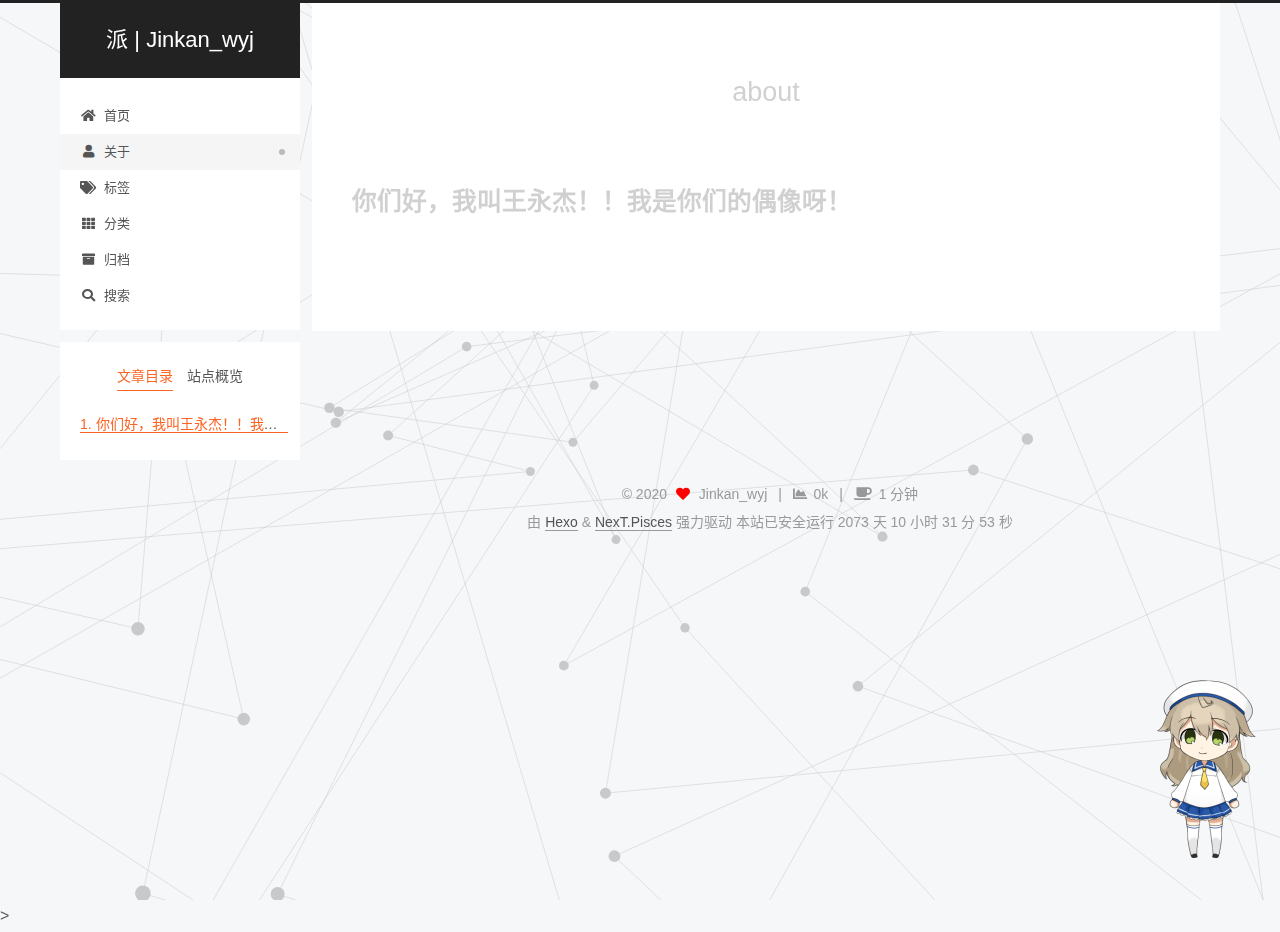
==== commit 600223b4: "Site updated: 2020-11-22 16:40:46" ====
--- a/about/index.html
+++ b/about/index.html
@@ -16,13 +16,13 @@
 
 <script id="hexo-configurations">
     var NexT = window.NexT || {};
-    var CONFIG = {"hostname":"www.ipyker.com","root":"/","scheme":"Pisces","version":"7.8.0","exturl":false,"sidebar":{"position":"left","display":"post","padding":18,"offset":12,"onmobile":false},"copycode":{"enable":false,"show_result":false,"style":null},"back2top":{"enable":true,"sidebar":false,"scrollpercent":false},"bookmark":{"enable":false,"color":"#222","save":"auto"},"fancybox":false,"mediumzoom":false,"lazyload":false,"pangu":false,"comments":{"style":"tabs","active":null,"storage":true,"lazyload":false,"nav":null},"algolia":{"hits":{"per_page":10},"labels":{"input_placeholder":"Search for Posts","hits_empty":"We didn't find any results for the search: ${query}","hits_stats":"${hits} results found in ${time} ms"}},"localsearch":{"enable":true,"trigger":"auto","top_n_per_article":1,"unescape":false,"preload":false},"motion":{"enable":true,"async":false,"transition":{"post_block":"fadeIn","post_header":"slideDownIn","post_body":"slideDownIn","coll_header":"slideLeftIn","sidebar":"slideUpIn"}},"path":"search.xml"};
+    var CONFIG = {"hostname":"github.com","root":"/","scheme":"Pisces","version":"7.8.0","exturl":false,"sidebar":{"position":"left","display":"post","padding":18,"offset":12,"onmobile":false},"copycode":{"enable":false,"show_result":false,"style":null},"back2top":{"enable":true,"sidebar":false,"scrollpercent":false},"bookmark":{"enable":false,"color":"#222","save":"auto"},"fancybox":false,"mediumzoom":false,"lazyload":false,"pangu":false,"comments":{"style":"tabs","active":null,"storage":true,"lazyload":false,"nav":null},"algolia":{"hits":{"per_page":10},"labels":{"input_placeholder":"Search for Posts","hits_empty":"We didn't find any results for the search: ${query}","hits_stats":"${hits} results found in ${time} ms"}},"localsearch":{"enable":true,"trigger":"auto","top_n_per_article":1,"unescape":false,"preload":false},"motion":{"enable":true,"async":false,"transition":{"post_block":"fadeIn","post_header":"slideDownIn","post_body":"slideDownIn","coll_header":"slideLeftIn","sidebar":"slideUpIn"}},"path":"search.xml"};
   </script>
 
   <meta name="description" content="你们好，我叫王永杰！！我是你们的偶像呀！">
 <meta property="og:type" content="website">
 <meta property="og:title" content="about">
-<meta property="og:url" content="https://www.ipyker.com/about/index.html">
+<meta property="og:url" content="https://github.com/HOMEwyj/HOMEwyj.github.io.git/about/index.html">
 <meta property="og:site_name" content="派 | Jinkan_wyj">
 <meta property="og:description" content="你们好，我叫王永杰！！我是你们的偶像呀！">
 <meta property="og:locale" content="zh_CN">
@@ -31,7 +31,7 @@
 <meta property="article:author" content="Jinkan_wyj">
 <meta name="twitter:card" content="summary">
 
-<link rel="canonical" href="https://www.ipyker.com/about/">
+<link rel="canonical" href="https://github.com/HOMEwyj/HOMEwyj.github.io.git/about/">
 
 
 <script id="page-configurations">
@@ -304,7 +304,7 @@
 </div>
   <div class="links-of-author motion-element">
       <span class="links-of-author-item">
-        <a href="https://github.com/homewyj" title="GitHub → https:&#x2F;&#x2F;github.com&#x2F;homewyj" rel="noopener" target="_blank"><i class="fab fa-github fa-fw"></i>GitHub</a>
+        <a href="https://github.com/homewyj" title="GitHub → https:&#x2F;&#x2F;github.com&#x2F;homewyj"><i class="fab fa-github fa-fw"></i>GitHub</a>
       </span>
       <span class="links-of-author-item">
         <a href="mailto:homewyj@163.com" title="E-Mail → mailto:homewyj@163.com" rel="noopener" target="_blank"><i class="fa fa-envelope fa-fw"></i>E-Mail</a>
@@ -446,7 +446,7 @@
 </script>
 <script>
   var disqus_config = function() {
-    this.page.url = "https://www.ipyker.com/about/index.html";
+    this.page.url = "https://github.com/HOMEwyj/HOMEwyj.github.io.git/about/index.html";
     this.page.identifier = "about/index.html";
     this.page.title = "about";
     };
--- a/css/main.css
+++ b/css/main.css
@@ -1168,7 +1168,7 @@
 }
 .links-of-author a::before,
 .links-of-author span.exturl::before {
-  background: #f1168e;
+  background: #7c9490;
   border-radius: 50%;
   content: ' ';
   display: inline-block;
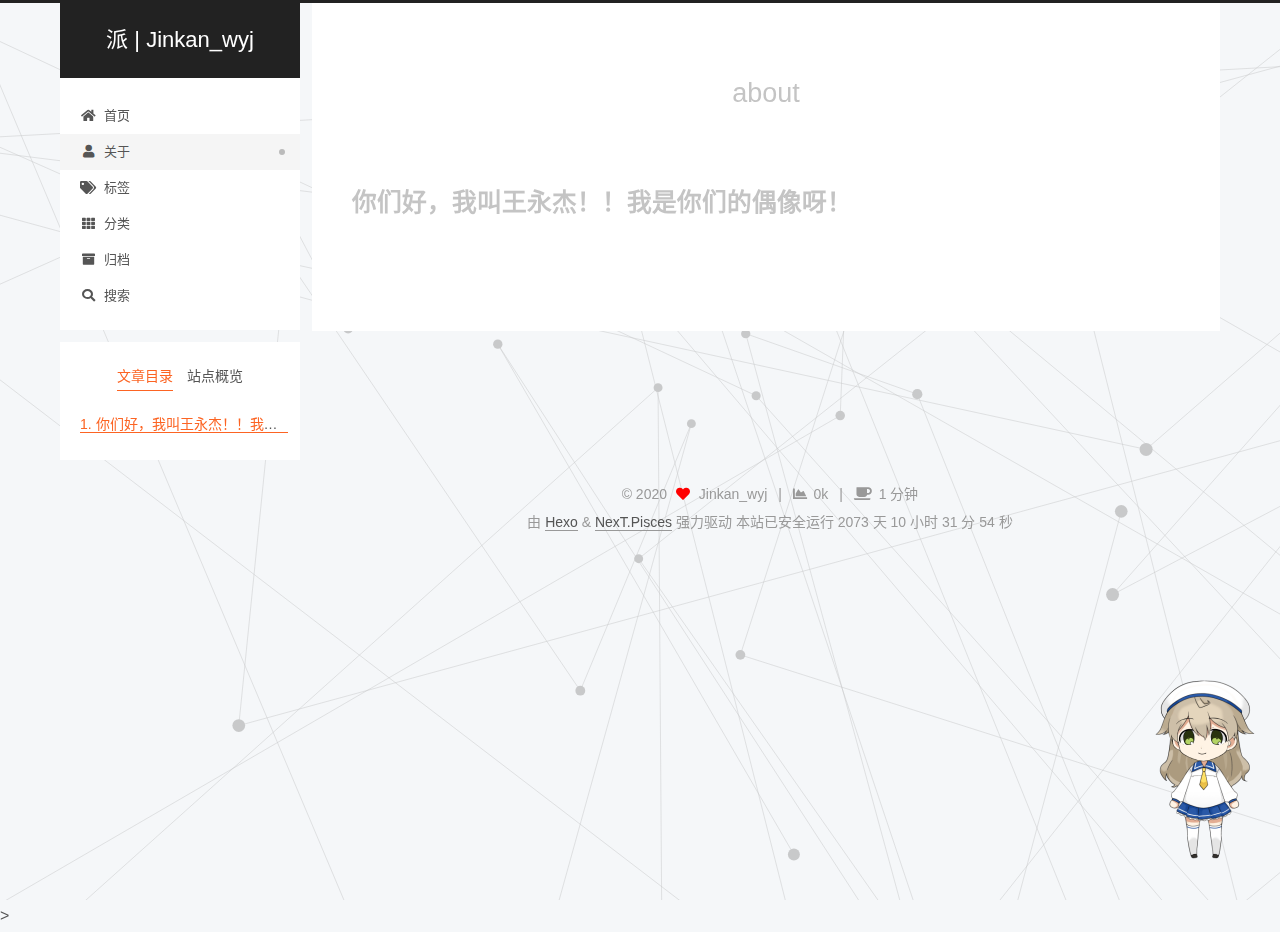
==== commit cd0958a1: "Site updated: 2020-11-22 16:57:50" ====
--- a/about/index.html
+++ b/about/index.html
@@ -16,13 +16,13 @@
 
 <script id="hexo-configurations">
     var NexT = window.NexT || {};
-    var CONFIG = {"hostname":"github.com","root":"/","scheme":"Pisces","version":"7.8.0","exturl":false,"sidebar":{"position":"left","display":"post","padding":18,"offset":12,"onmobile":false},"copycode":{"enable":false,"show_result":false,"style":null},"back2top":{"enable":true,"sidebar":false,"scrollpercent":false},"bookmark":{"enable":false,"color":"#222","save":"auto"},"fancybox":false,"mediumzoom":false,"lazyload":false,"pangu":false,"comments":{"style":"tabs","active":null,"storage":true,"lazyload":false,"nav":null},"algolia":{"hits":{"per_page":10},"labels":{"input_placeholder":"Search for Posts","hits_empty":"We didn't find any results for the search: ${query}","hits_stats":"${hits} results found in ${time} ms"}},"localsearch":{"enable":true,"trigger":"auto","top_n_per_article":1,"unescape":false,"preload":false},"motion":{"enable":true,"async":false,"transition":{"post_block":"fadeIn","post_header":"slideDownIn","post_body":"slideDownIn","coll_header":"slideLeftIn","sidebar":"slideUpIn"}},"path":"search.xml"};
+    var CONFIG = {"hostname":"homewyj.github.io","root":"/","scheme":"Pisces","version":"7.8.0","exturl":false,"sidebar":{"position":"left","display":"post","padding":18,"offset":12,"onmobile":false},"copycode":{"enable":false,"show_result":false,"style":null},"back2top":{"enable":true,"sidebar":false,"scrollpercent":false},"bookmark":{"enable":false,"color":"#222","save":"auto"},"fancybox":false,"mediumzoom":false,"lazyload":false,"pangu":false,"comments":{"style":"tabs","active":null,"storage":true,"lazyload":false,"nav":null},"algolia":{"hits":{"per_page":10},"labels":{"input_placeholder":"Search for Posts","hits_empty":"We didn't find any results for the search: ${query}","hits_stats":"${hits} results found in ${time} ms"}},"localsearch":{"enable":true,"trigger":"auto","top_n_per_article":1,"unescape":false,"preload":false},"motion":{"enable":true,"async":false,"transition":{"post_block":"fadeIn","post_header":"slideDownIn","post_body":"slideDownIn","coll_header":"slideLeftIn","sidebar":"slideUpIn"}},"path":"search.xml"};
   </script>
 
   <meta name="description" content="你们好，我叫王永杰！！我是你们的偶像呀！">
 <meta property="og:type" content="website">
 <meta property="og:title" content="about">
-<meta property="og:url" content="https://github.com/HOMEwyj/HOMEwyj.github.io.git/about/index.html">
+<meta property="og:url" content="https://homewyj.github.io/about/index.html">
 <meta property="og:site_name" content="派 | Jinkan_wyj">
 <meta property="og:description" content="你们好，我叫王永杰！！我是你们的偶像呀！">
 <meta property="og:locale" content="zh_CN">
@@ -31,7 +31,7 @@
 <meta property="article:author" content="Jinkan_wyj">
 <meta name="twitter:card" content="summary">
 
-<link rel="canonical" href="https://github.com/HOMEwyj/HOMEwyj.github.io.git/about/">
+<link rel="canonical" href="https://homewyj.github.io/about/">
 
 
 <script id="page-configurations">
@@ -304,7 +304,7 @@
 </div>
   <div class="links-of-author motion-element">
       <span class="links-of-author-item">
-        <a href="https://github.com/homewyj" title="GitHub → https:&#x2F;&#x2F;github.com&#x2F;homewyj"><i class="fab fa-github fa-fw"></i>GitHub</a>
+        <a href="https://github.com/homewyj" title="GitHub → https:&#x2F;&#x2F;github.com&#x2F;homewyj" rel="noopener" target="_blank"><i class="fab fa-github fa-fw"></i>GitHub</a>
       </span>
       <span class="links-of-author-item">
         <a href="mailto:homewyj@163.com" title="E-Mail → mailto:homewyj@163.com" rel="noopener" target="_blank"><i class="fa fa-envelope fa-fw"></i>E-Mail</a>
@@ -446,7 +446,7 @@
 </script>
 <script>
   var disqus_config = function() {
-    this.page.url = "https://github.com/HOMEwyj/HOMEwyj.github.io.git/about/index.html";
+    this.page.url = "https://homewyj.github.io/about/index.html";
     this.page.identifier = "about/index.html";
     this.page.title = "about";
     };
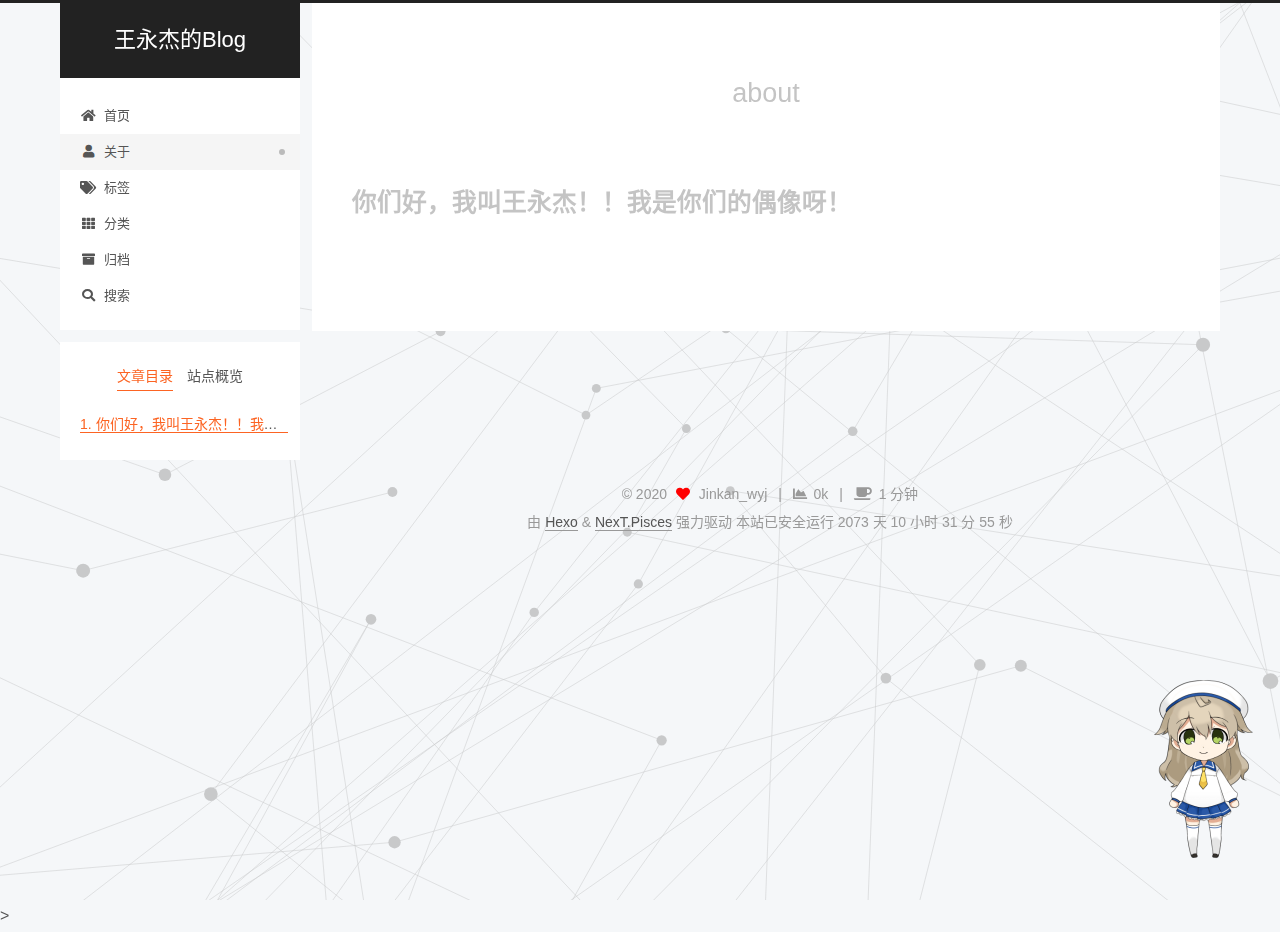
==== commit 54c2cb5b: "Site updated: 2020-11-22 16:59:22" ====
--- a/about/index.html
+++ b/about/index.html
@@ -23,7 +23,7 @@
 <meta property="og:type" content="website">
 <meta property="og:title" content="about">
 <meta property="og:url" content="https://homewyj.github.io/about/index.html">
-<meta property="og:site_name" content="派 | Jinkan_wyj">
+<meta property="og:site_name" content="王永杰的Blog">
 <meta property="og:description" content="你们好，我叫王永杰！！我是你们的偶像呀！">
 <meta property="og:locale" content="zh_CN">
 <meta property="article:published_time" content="2020-11-20T17:15:14.000Z">
@@ -44,7 +44,7 @@
   };
 </script>
 
-  <title>about | 派 | Jinkan_wyj
+  <title>about | 王永杰的Blog
 </title>
   
 
@@ -76,7 +76,7 @@
   </style>
 </noscript>
 
-<link rel="alternate" href="/atom.xml" title="派 | Jinkan_wyj" type="application/atom+xml">
+<link rel="alternate" href="/atom.xml" title="王永杰的Blog" type="application/atom+xml">
 </head>
 
 <body itemscope itemtype="http://schema.org/WebPage">
@@ -97,7 +97,7 @@
 
     <a href="/" class="brand" rel="start">
       <span class="logo-line-before"><i></i></span>
-      <h1 class="site-title">派 | Jinkan_wyj</h1>
+      <h1 class="site-title">王永杰的Blog</h1>
       <span class="logo-line-after"><i></i></span>
     </a>
   </div>
